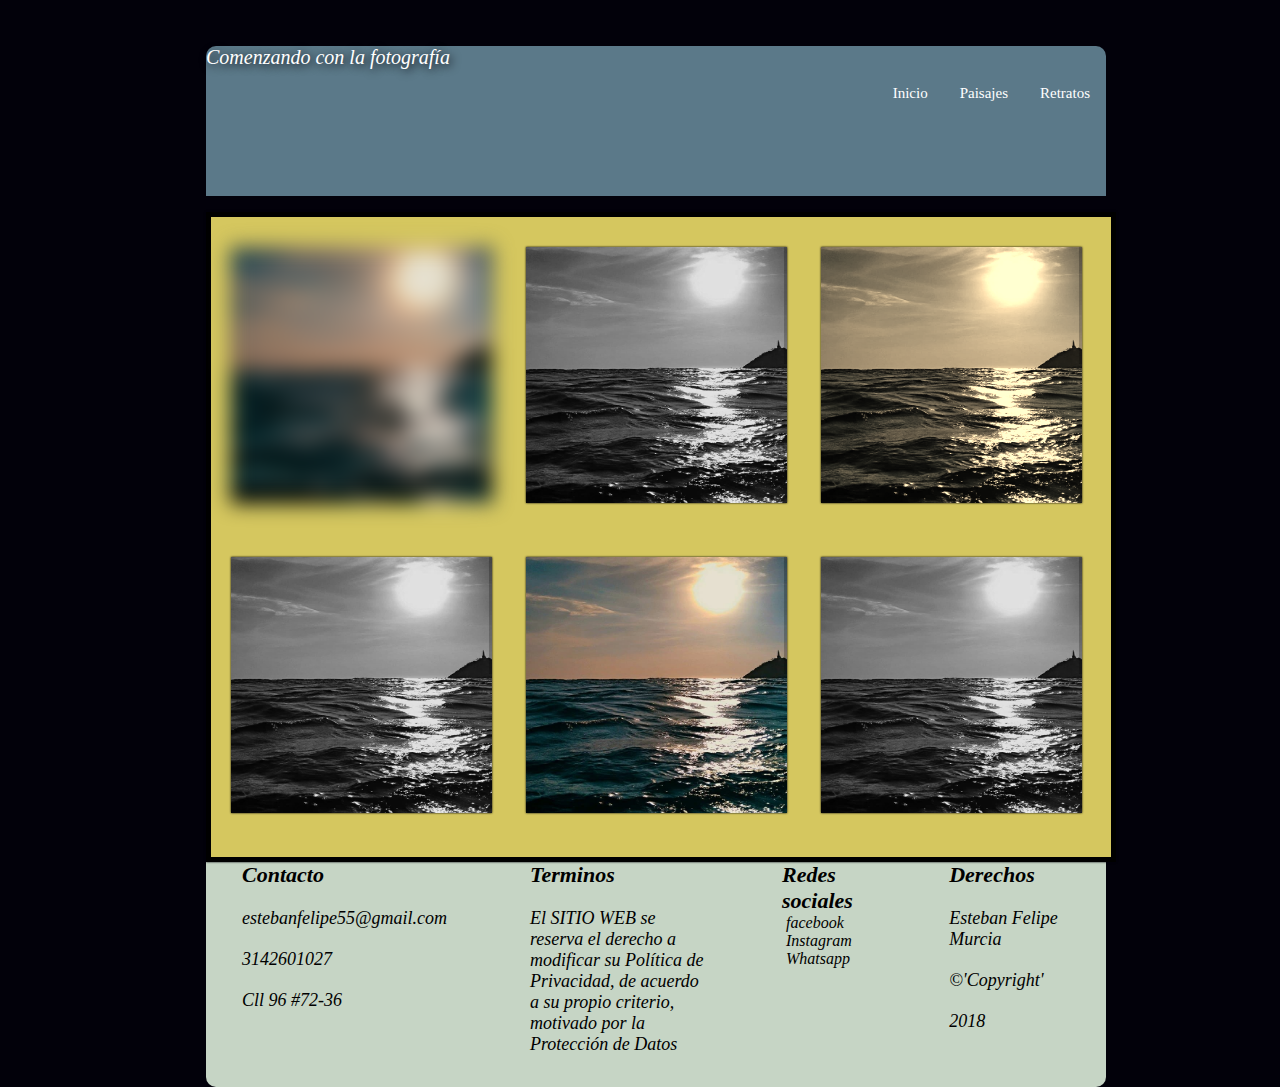
==== Paisajes.html @ 5e4bf862 "Evaluación final CSS" ====
<!DOCTYPE html>
<html>
 <head>
  <meta charset="utf-8">
  <meta name="viewport" content="width:device-width,user-scalable-no">
  <title>Comenzando con la fotografia</title>
  <link rel="stylesheet" href="css/animations.css">
  <link rel="stylesheet" href="css/stilosr.css">
 </head>

 <body>
   <div id="contenedor" class="slideUp">
  <div class="cabecera">
     <div class="logo">Comenzando con la fotografía</div>
     <header class="navegacion">
      <nav>
        <ul>
          <li><a class="activo" href="index.html">Inicio</a></li>
          <li><a href="Paisajes.html">Paisajes</a></li>
          <li><a href="Retratos.html">Retratos</a></li>
        </ul>
      </nav>
      </header>
     </div>
     <div id="contenido" class="slideUp">
       <div class= "section">
         <img src= "Paisaje.jpg" alt="" width= "33%" height="80%" class="blur">
         <img src= "Paisaje.jpg" alt="" width= "33%" height="80%" class="gris">
         <img src= "Paisaje.jpg" alt="" width= "33%" height="80%" class="sepia">
         <img src= "Paisaje.jpg" alt="" width= "33%" height="80%" class="gris">
         <img src= "Paisaje.jpg" alt="" width= "33%" height="80%">
         <img src= "Paisaje.jpg" alt="" width= "33%" height="80%" class="gris">
       </div>
       <div id= "footer" class="slideUp">
        <div class= "container-body">
          <div class="colum1">
            <h1>Contacto</h1>
            <p> estebanfelipe55@gmail.com</p>
            <p> 3142601027 </p>
            <p> Cll 96 #72-36 </p>
         </div>
         <div class= "colum2">
            <h1>Terminos</h1>
           <p>El SITIO WEB se reserva el derecho a modificar su Política de Privacidad, de acuerdo a su propio criterio, motivado por la Protección de Datos</p>
       </div>
       <div class= "colum3">
         <h1>Redes sociales</h1>
         <div class="row">
         <img scr="facebook.jgp">
         <label>facebook</label>
       </div>
       <div class="row">
       <img scr="instaram.jpg">
       <label>Instagram</label>
       </div>
       <div class="row">
       <img scr="whatsapp.jpg">
       <label>Whatsapp</label>
        </div>
      </div>
       <div class= "colum4">
         <h1>Derechos</h1>
         <p>Esteban Felipe Murcia </p>
         <p> ©'Copyright' </p>
         <p>2018</p>

       </div>
     </div>
     </body>
     </html>
---- css/stilosr.css ----
*{
  margin: 0;
  padding: 0;
}
body{
  background-color:  #02010a;
  margin: 0px;
  padding: 0px;
  display: flex;
  flex-wrap: wrap;
}
#contenedor{
  max-width: 900px;
  height: 1000px;
  margin:auto;
  margin-top: 30px;
  margin-bottom:  30px;
}
.cabecera{
  background-color:#5b7989;
  width: 100%;
  height: 15%;
  border-radius: 10px 10px 0px 0px;
  margin: 1em;
  padding: 0px;
  box-sizing: border-box;
  }
.logo{
    font-family: " Dancing Script";
    color: white;
    font-size: 20px;
    text-align: left;
    font-style: italic;
    text-shadow: 2px 2px 10px #02010a;
}
.navegacion nav {
	display: flex;
	justify-content: flex-end;
}
ul {
	display: flex;
	flex-flow: row wrap;
	list-style-type: none;
	margin: 0;
	padding: 0;
	overflow: hidden;
}
li a {
  font-family: " Dancing Script";
	display: block;
	text-align: center;
  float:right;
	padding: 16px;
	color: #ffffff;
	font-size: 15px;
  text-decoration: none;
}
#nav{
  background-color:  #82c3a6;
  width: 100%;
  height: 20%;
  margin: 1em;
}
#nav img{
  width:40%;
  height:100%;
  display: block;
  margin: auto;
}
#contenido{
  width: 100%;
  height: 50%;
  background-color: #FFFF;
  margin:  1em;
}
.section img{
  width: 29%;
  height: 40%;
  display: inline-block;
  margin-left: 20px;
  margin-right: 10px;
  margin-top: 30px;
  margin-bottom: 20px;
}
.blur{
  filter: blur(10px);
  -webkit-filter: blur(10px);
}
.section img{
  width: 29%;
  height: 40%;
  display: inline-block;
  margin-left: 20px;
  margin-right: 10px;
  margin-top: 30px;
  margin-bottom: 20px;
}
.gris{
  -webkit-filter: grayscale(100%);
  filter: grayscale(100%);
  box-shadow: 0 0 2px  #02010a;
}
.section img{
  width: 29%;
  height: 40%;
  display: inline-block;
  margin-left: 20px;
  margin-right: 10px;
  margin-top: 30px;
  margin-bottom: 20px;
}
.sepia{
-webkit-filter: sepia(90%);
filter: sepia(90%);
box-shadow: 0 0 2px  #02010a;
}
.section img{
  width: 29%;
  height: 40%;
  display: inline-block;
  margin-left: 20px;
  margin-right: 10px;
  margin-top: 30px;
  margin-bottom: 20px;
}
.gris{
  -webkit-filter: grayscale(100%);
  filter: grayscale(100%);
  box-shadow: 0 0 2px  #02010a;
}
.section img{
  width: 29%;
  height: 40%;
  display: inline-block;
  margin-left: 20px;
  margin-right: 10px;
  margin-top: 30px;
  margin-bottom: 20px;
  box-shadow: 0 0 2px  #02010a;
}
.section img{
  width: 29%;
  height: 40%;
  display: inline-block;
  margin-left: 20px;
  margin-right: 10px;
  margin-top: 30px;
  margin-bottom: 20px;
}
.gris{
  -webkit-filter: grayscale(100%);
  filter: grayscale(100%);
  box-shadow: 0 0 2px  #02010a;
}
.aside img{
  width: 29%;
  height: 40%;
  display:inline-block;
  margin-left: 20px;
  margin-right: 10px;
  margin-top: 30px;
  margin-bottom: 20px;
}
.blur{
  filter: blur(10px);
  -webkit-filter: blur(10px);
  box-shadow: 0 0 2px  #02010a;
}
.aside img{
  width: 29%;
  height: 40%;
  display: inline-block;
  margin-left: 20px;
  margin-right: 10px;
  margin-top: 30px;
  margin-bottom: 20px;
}
.gris{
  -webkit-filter: grayscale(100%);
  filter: grayscale(100%);
  box-shadow: 0 0 2px  #02010a;
}
.aside img{
  width: 29%;
  height: 40%;
  display: inline-block;
  margin-left: 20px;
  margin-right: 10px;
  margin-top: 30px;
  margin-bottom: 20px;
}
.sepia{
  -webkit-filter: sepia(90%);
  filter: sepia(90%);
  box-shadow: 0 0 2px  #02010a;
}
.aside img{
  width: 29%;
  height: 40%;
  display: inline-block;
  margin-left: 20px;
  margin-right: 10px;
  margin-top: 30px;
  margin-bottom: 20px;
}
.gris{
  -webkit-filter: grayscale(100%);
  filter: grayscale(100%);
  box-shadow: 0 0 2px  #02010a;
}
.aside img{
  display: inline-block;
  width: 29%;
  height: 40%;
  margin-left: 20px;
  margin-right: 10px;
  margin-top: 30px;
  margin-bottom: 20px;
  box-shadow: 0 0 2px  #02010a;
}
.aside img{
  display:inline-block;
  width: 29%;
  height: 40%;
  margin-left: 20px;
  margin-right: 10px;
  margin-top: 30px;
  margin-bottom: 20px;
}
.gris{
  -webkit-filter: grayscale(100%);
  filter: grayscale(100%);
  box-shadow: 0 0 2px  #02010a;
}
.section{
  width: 100%;
  height: 640px;
  background-color: #d5c75f;
  border: 5px solid black;
  display: inline-block;
  box-shadow: 0 0 2px  #02010a;
}
#section img{
  width: 30%;
  height: 80px;
  display: flex;
  flex-direction: column;
  margin: left 10px;
  margin-top: 20px;

}
.aside{
  width: 100%;
  height: 640px;
  background-color: #d5c75f;
  border: 5px solid black;
  display: inline-block;
}
#aside img{
  width: 30%;
  height: 80px;
  display: flex;
  flex-direction: column;
  margin: left 10px;
  margin-top: 20px;
}
#footer{
  align-self: flex-end;
  width: 100%;
  height: 45%;
  background-color: #C6d5c5;
  bottom: 0;
  padding-left: auto;
  font-family: " Dancing Script";
  font-style: italic;
  display: flex;
  color: black;
  border-radius: 0px 0px 10px 10px;
}
.container-body{
  width:100%;
  max.width:100%;
  display: flex;
}
.colum1{
  max-width: 20%;
  margin-right: 8%;
  margin-left: 4%;
}
.colum1 h1{
    font-size: 22px;
  }
.colum1 p{
  font-size: 18px;
  margin-top: 20px;
}
.colum2{
  max-width: 20%;
  margin-right: 4%;
  margin-left: 4%;
}
.colum2 h1{
  font-size: 22px;
}
.colum2 p{
  font-size: 18px;
  margin-top: 20px;
}
.colum3{
  max-width: 20%;
  margin-right: 4%;
  margin-left: 4%;
}
.colum3 h1{
  font-size: 22px;
}
.colum3.row {
  font-size: 18px;
  margin-top: 20px;
}
.colum3.row img{
  width: 36px;
  height: 36px;
}
.colum4{
  max-width: 20%;
  margin-right: 4%;
  margin-left: 4%;
}
.colum4 h1{
  font-size: 22px;
}
.colum4 p{
  font-size: 18px;
  margin-top: 20px;
}
@media screen and (max-width:400px){
.cabebcera{
  width: 100%;
}
.logo{
  text-align:center;
}
.navegacion nav{
  display: flex;
  justify-content: center;
}
.section{
display: flex;
width: 100%;
height: 1800px;
background-color: #d5c75f;
border: 5px solid black;
flex-direction: column;
}
.section img{
  width: 70%;
  height: 13%;
}
.aside{
  display: flex;
width: 100%;
height: 1800px;
background-color: #d5c75f;
border: 5px solid black;
flex-direction: column;
}
.aside img{
  width: 70%;
  height: 13%;
}
#footer{
  width: 100%;
  height: 1200px;
}
.container-body {
  width: 100%;
  display:flex;
  flex-direction: column;
}
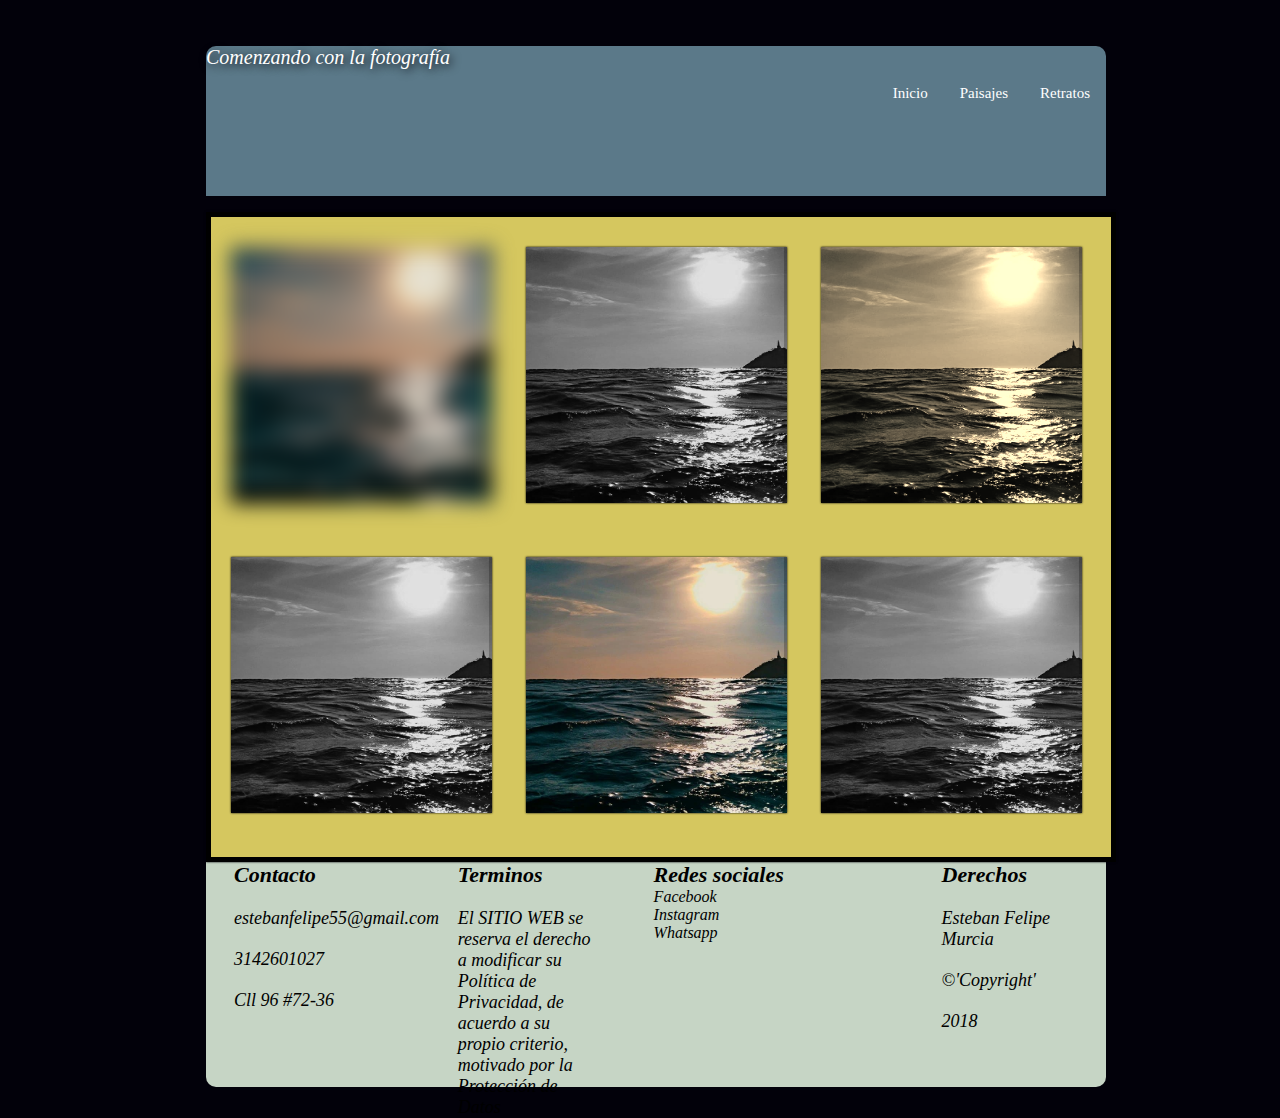
==== commit e3d702ff: "cambios" ====
--- a/Paisajes.html
+++ b/Paisajes.html
@@ -45,18 +45,16 @@
        </div>
        <div class= "colum3">
          <h1>Redes sociales</h1>
-         <div class="row">
-         <img scr="facebook.jgp">
-         <label>facebook</label>
-       </div>
-       <div class="row">
-       <img scr="instaram.jpg">
-       <label>Instagram</label>
-       </div>
-       <div class="row">
-       <img scr="whatsapp.jpg">
-       <label>Whatsapp</label>
-        </div>
+           <div>
+           <p>Facebook</p>
+         </div>
+         <div>
+         <p>Instagram</p>
+         </div>
+         <div>
+         <p>Whatsapp</p>
+          </div>
+         </div>
       </div>
        <div class= "colum4">
          <h1>Derechos</h1>
